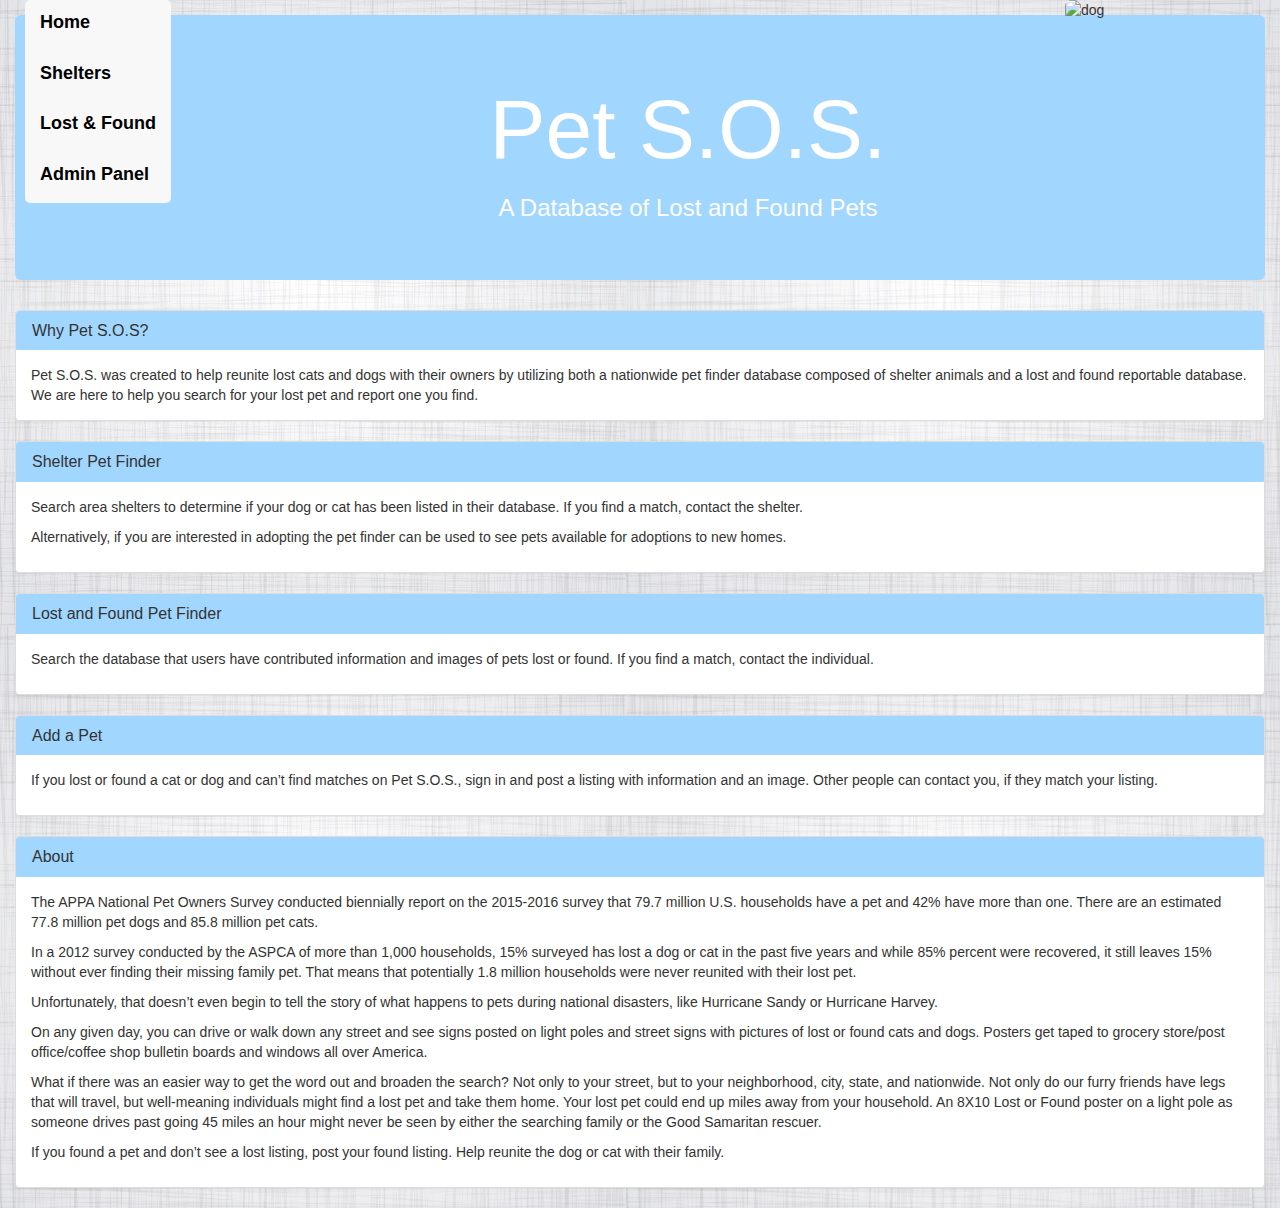
==== index.html @ 87d72e9a "updated html pages styles" ====
<!DOCTYPE html>
<html lang="en-us">

  <head>

    <meta charset="UTF-8">
    <title>PET S.O.S.</title>

    <!-- jQuery -->
    <script src="https://cdnjs.cloudflare.com/ajax/libs/jquery/3.2.1/jquery.min.js"></script>

    <!-- Bootstrap CDN-->
    <link rel="stylesheet" href="https://maxcdn.bootstrapcdn.com/bootstrap/3.3.7/css/bootstrap.min.css">
    <script src="https://maxcdn.bootstrapcdn.com/bootstrap/3.3.7/js/bootstrap.min.js"></script>
    <script src="https://cdn.jsdelivr.net/momentjs/2.12.0/moment.min.js"></script>

    <link rel="stylesheet" type="text/css" href="assets/CSS/style.css">
  </head>

  <body>

    <div class="container-fluid">

      <!-- Brand and toggle get grouped for better mobile display -->
        <div class="navbar-header">
        
      <!-- Collect the nav links, forms, and other content for toggling -->
            <ul class="nav navbar-default">
              <li><a href="index.html">Home</a></li>  
              <li><a href="FindAPet_Shelter.html">Shelters</a></li>
              <li><a href="Lost&Found.html">Lost &amp; Found</a></li>
              <li><a href="Admin.html">Admin Panel</a></li>
            </ul>
        </div>

        <img class="img-rounded" src="https://dq25e8j0im0tm.cloudfront.net/images/splash/Search_Tab_Dog_287x335-1.png" width="200" height="auto" alt="dog">

      <!-- Jumbotron Title -->
	    <div class="jumbotron">
	       <h1 class="text-center">Pet S.O.S.</h1>
	       <h3 class="text-center">A Database of Lost and Found Pets</h3>
	    </div>

      <div class="row">
        <div class="col-md-12">
          <div class="panel panel-default">
          <div class="panel-heading">
          <h1 class="panel-title">Why Pet S.O.S?</h1>
          </div>
            <div id="aboutUs" class="panel-body">
            Pet S.O.S. was created to help reunite lost cats and dogs with their owners by utilizing both a nationwide pet finder database composed of shelter animals and a lost and found reportable database.  We are here to help you search for your lost pet and report one you find.
            </div>
          </div>
        </div>
      </div>

      <div class="row">
        <div class="col-md-12">
          <div class="panel panel-default">
          <div class="panel-heading">
          <h1 class="panel-title"><a href="FindAPet_Shelter.html">Shelter Pet Finder</a></h1>
          </div>
            <div id="shelterFinder" class="panel-body">
            <p>Search area shelters to determine if your dog or cat has been listed in their database.  If you find a match, contact the shelter.</p>
            <p>Alternatively, if you are interested in adopting the pet finder can be used to see pets available for adoptions to new homes.</p>
            </div>
          </div>
        </div>
      </div>

      <div class="row">
        <div class="col-md-12">
          <div class="panel panel-default">
          <div class="panel-heading">
          <h1 class="panel-title"><a href="Lost&Found.html">Lost and Found Pet Finder</a></h1>
          </div>
            <div id="lostFound" class="panel-body">
             <p>Search the database that users have contributed information and images of pets lost or found.  If you find a match, contact the individual.</p>
            </div>
          </div>
        </div>
      </div>

      <div class="row">
        <div class="col-md-12">
          <div class="panel panel-default">
          <div class="panel-heading">
          <h1 class="panel-title"><a href="AddAPet.html">Add a Pet</a></h1>
          </div>
            <div id="addPet" class="panel-body">
             <p>If you lost or found a cat or dog and can’t find matches on Pet S.O.S., sign in and post a listing with information and an image.  Other people can contact you, if they match your listing.</p>
            </div>
          </div>
        </div>
      </div>

      <div class="row">
        <div class="col-md-12">
          <div class="panel panel-default">
          <div class="panel-heading">
          <h1 class="panel-title">About</h1>
          </div>
            <div id="addPet" class="panel-body">
             <p>The APPA National Pet Owners Survey conducted biennially report on the 2015-2016 survey that 79.7 million U.S. households have a pet and 42% have more than one. There are an estimated 77.8 million pet dogs and 85.8 million pet cats.</p>
             <p>In a 2012 survey conducted by the ASPCA of more than 1,000 households, 15% surveyed has lost a dog or cat in the past five years and while 85% percent were recovered, it still leaves 15% without ever finding their missing family pet. That means that potentially 1.8 million households were never reunited with their lost pet.</p>
             <p>Unfortunately, that doesn’t even begin to tell the story of what happens to pets during national disasters, like Hurricane Sandy or Hurricane Harvey.</p>  
             <p>On any given day, you can drive or walk down any street and see signs posted on light poles and street signs with pictures of lost or found cats and dogs.  Posters get taped to grocery store/post office/coffee shop bulletin boards and windows all over America.</p>  
             <p>What if there was an easier way to get the word out and broaden the search?  Not only to your street, but to your neighborhood, city, state, and nationwide.  Not only do our furry friends have legs that will travel, but well-meaning individuals might find a lost pet and take them home.  Your lost pet could end up miles away from your household.  An 8X10 Lost or Found poster on a light pole as someone drives past going 45 miles an hour might never be seen by either the searching family or the Good Samaritan rescuer.</p>
             <p>If you found a pet and don’t see a lost listing, post your found listing.  Help reunite the dog or cat with their family.</p> 
            </div>
          </div>
        </div>
      </div>
           
    </div> <!--end of Container-->

	<!-- Firebase Reference -->
	<script src="https://cdnjs.cloudflare.com/ajax/libs/jquery/3.2.1/jquery.min.js"></script>

	<!-- Firebase Javascript -->
    <script src="https://www.gstatic.com/firebasejs/4.3.0/firebase.js"></script>
    <!-- Custom Javascript -->
	<script src="javascript/app.js"></script>
</body>
</html>
---- assets/CSS/style.css ----
.nav>li>a {  
  padding-bottom: 15px;
  font-weight: bold;
  font-size: 18px;
}

.navbar-default{
  margin-left: 10px;
  border-radius: 5px;
}

.img-rounded{
  float: right;
}

.container-fluid {
  background-image: url("../../icons/grey-linen.jpg");
}

.panel-default>.panel-heading {
  background: #a1d6ff;
  border: 1px solid #a1d6ff;
}

a{
  color: #000000;
}

.jumbotron {
  background: #a1d6ff;
  color: white;
  margin-top: 15px;
}

.jumbotron h1 {
  font-size: 84px;
}

select {
  width: 100px;

}

option {
  text-align: center;
}

.btn-primary:hover {
  background: #ffb100;
  color: color: #000000;
  -webkit-transition: all 500ms ease;
  -moz-transition: all 500ms ease;
  -ms-transition: all 500ms ease;
  -o-transition: all 500ms ease;
  transition: all 500ms ease;
}


#date{
width: 100%;
}
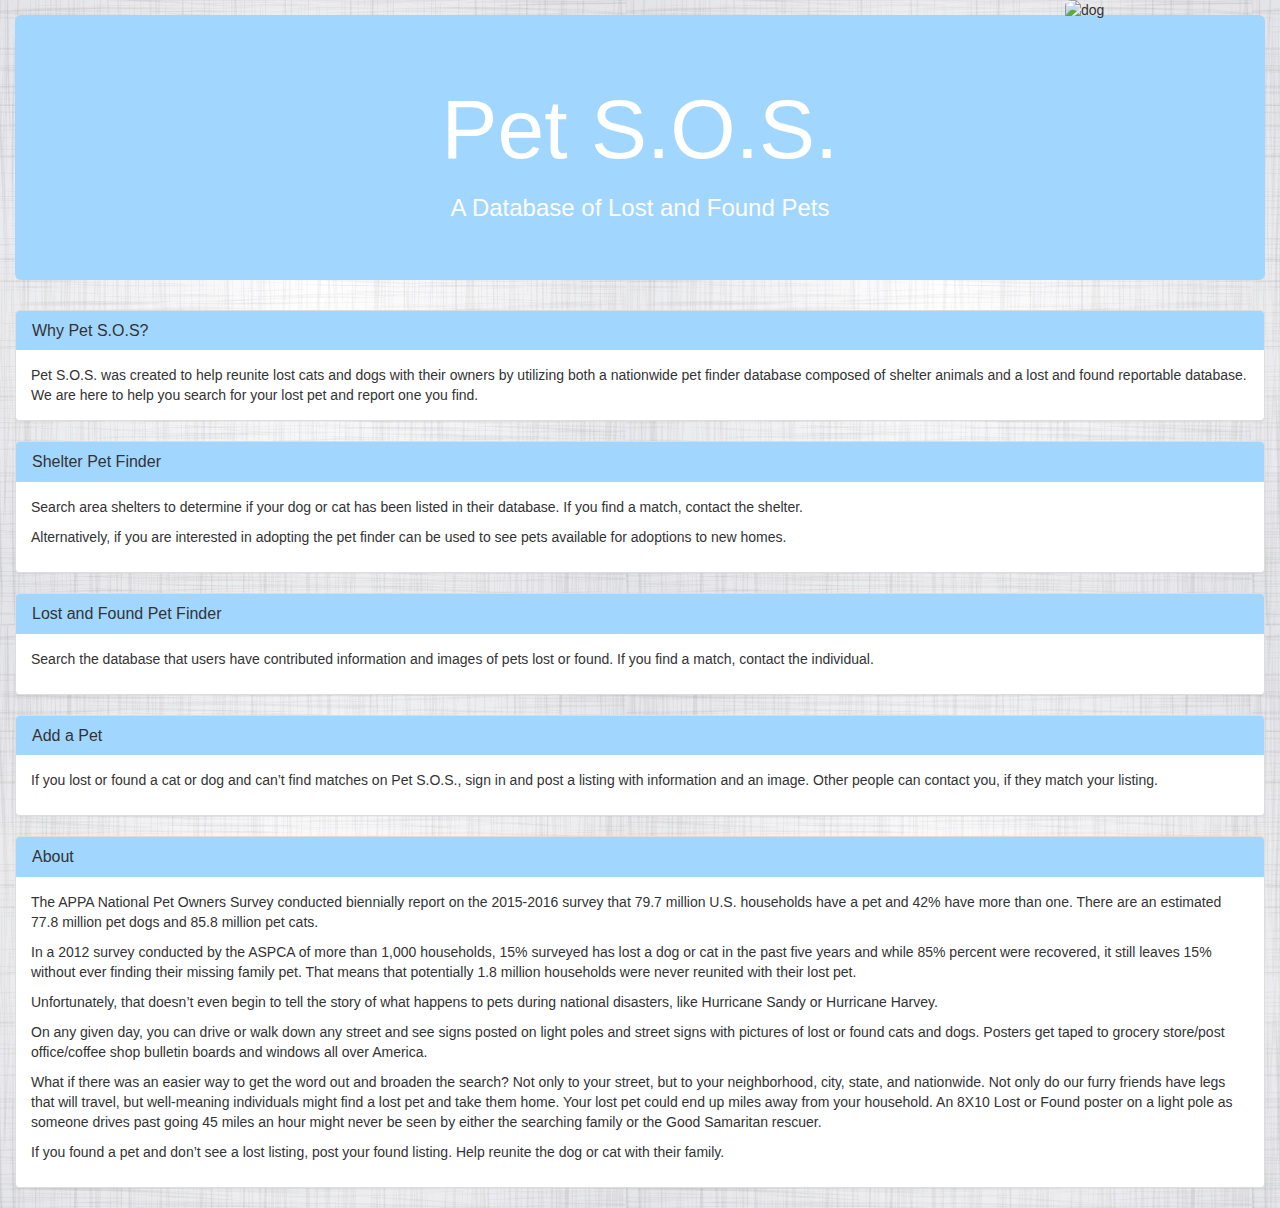
==== commit c1e1d46c: "updated javascript and dropdown" ====
--- a/index.html
+++ b/index.html
@@ -26,10 +26,6 @@
         
       <!-- Collect the nav links, forms, and other content for toggling -->
             <ul class="nav navbar-default">
-              <li><a href="index.html">Home</a></li>  
-              <li><a href="FindAPet_Shelter.html">Shelters</a></li>
-              <li><a href="Lost&Found.html">Lost &amp; Found</a></li>
-              <li><a href="Admin.html">Admin Panel</a></li>
             </ul>
         </div>
 
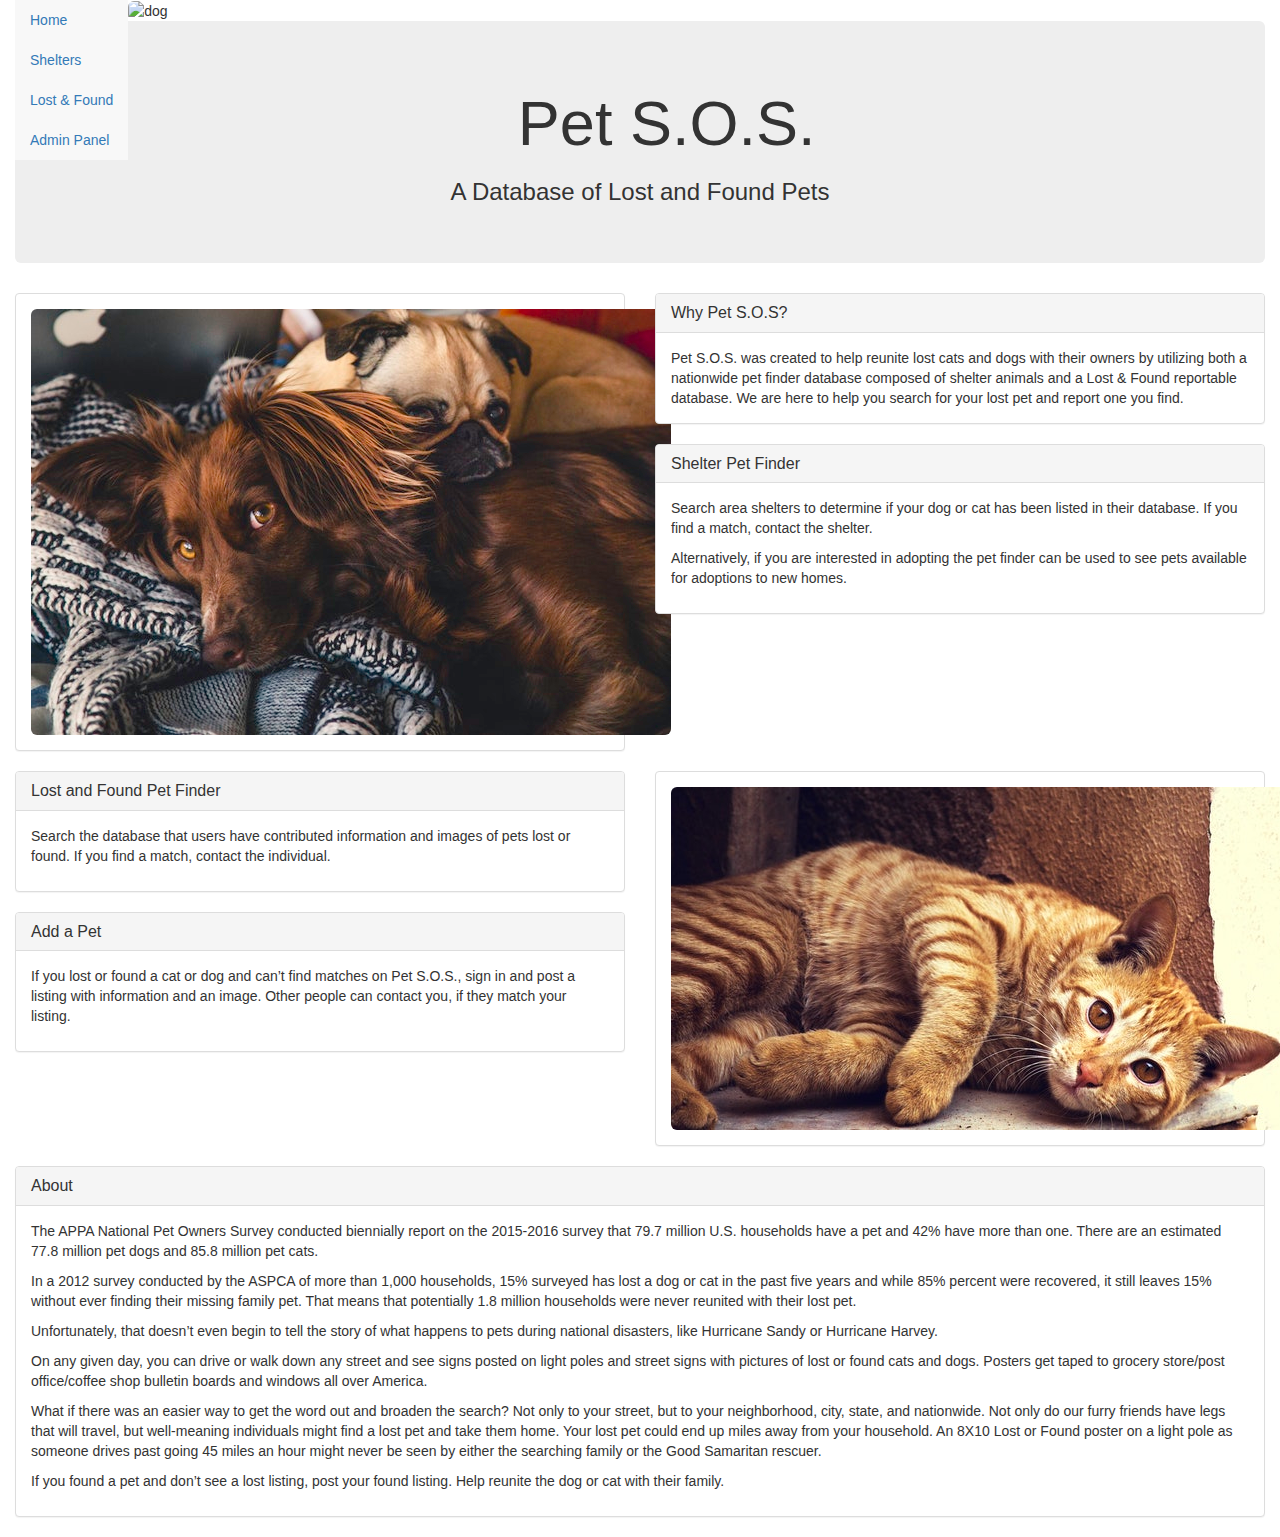
==== commit 44f9ac88: "added new styles and sass style sheet" ====
--- a/index.html
+++ b/index.html
@@ -14,7 +14,7 @@
     <script src="https://maxcdn.bootstrapcdn.com/bootstrap/3.3.7/js/bootstrap.min.js"></script>
     <script src="https://cdn.jsdelivr.net/momentjs/2.12.0/moment.min.js"></script>
 
-    <link rel="stylesheet" type="text/css" href="assets/CSS/style.css">
+    <link rel="stylesheet" type="text/css" href="assets/CSS/style.scss">
   </head>
 
   <body>
@@ -26,6 +26,10 @@
         
       <!-- Collect the nav links, forms, and other content for toggling -->
             <ul class="nav navbar-default">
+              <li><a href="index.html">Home</a></li>  
+              <li><a href="FindAPet_Shelter.html">Shelters</a></li>
+              <li><a href="Lost&Found.html">Lost &amp; Found</a></li>
+              <li><a href="Admin.html">Admin Panel</a></li>
             </ul>
         </div>
 
@@ -38,20 +42,26 @@
 	    </div>
 
       <div class="row">
-        <div class="col-md-12">
+        <div class="col-md-6">
+          <div class="panel panel-default">
+            <div class="panel-body">
+            <img class="img-rounded" id="dog" src="icons/dog_images/dog5.jpeg">
+            </div>
+          </div>
+        </div>
+
+        <div class="col-md-6">
           <div class="panel panel-default">
           <div class="panel-heading">
           <h1 class="panel-title">Why Pet S.O.S?</h1>
           </div>
             <div id="aboutUs" class="panel-body">
-            Pet S.O.S. was created to help reunite lost cats and dogs with their owners by utilizing both a nationwide pet finder database composed of shelter animals and a lost and found reportable database.  We are here to help you search for your lost pet and report one you find.
+            Pet S.O.S. was created to help reunite lost cats and dogs with their owners by utilizing both a nationwide pet finder database composed of shelter animals and a Lost & Found reportable database.  We are here to help you search for your lost pet and report one you find.
             </div>
           </div>
         </div>
-      </div>
 
-      <div class="row">
-        <div class="col-md-12">
+        <div class="col-md-6">
           <div class="panel panel-default">
           <div class="panel-heading">
           <h1 class="panel-title"><a href="FindAPet_Shelter.html">Shelter Pet Finder</a></h1>
@@ -65,7 +75,7 @@
       </div>
 
       <div class="row">
-        <div class="col-md-12">
+        <div class="col-md-6">
           <div class="panel panel-default">
           <div class="panel-heading">
           <h1 class="panel-title"><a href="Lost&Found.html">Lost and Found Pet Finder</a></h1>
@@ -74,17 +84,20 @@
              <p>Search the database that users have contributed information and images of pets lost or found.  If you find a match, contact the individual.</p>
             </div>
           </div>
-        </div>
-      </div>
-
-      <div class="row">
-        <div class="col-md-12">
           <div class="panel panel-default">
           <div class="panel-heading">
           <h1 class="panel-title"><a href="AddAPet.html">Add a Pet</a></h1>
           </div>
             <div id="addPet" class="panel-body">
              <p>If you lost or found a cat or dog and can’t find matches on Pet S.O.S., sign in and post a listing with information and an image.  Other people can contact you, if they match your listing.</p>
+            </div>
+          </div>
+        </div>
+        
+        <div class="col-md-6">
+          <div class="panel panel-default">
+            <div class="panel-body">
+            <img class="img-rounded" id="cat" src="icons/cat_images/cat6.jpg">
             </div>
           </div>
         </div>
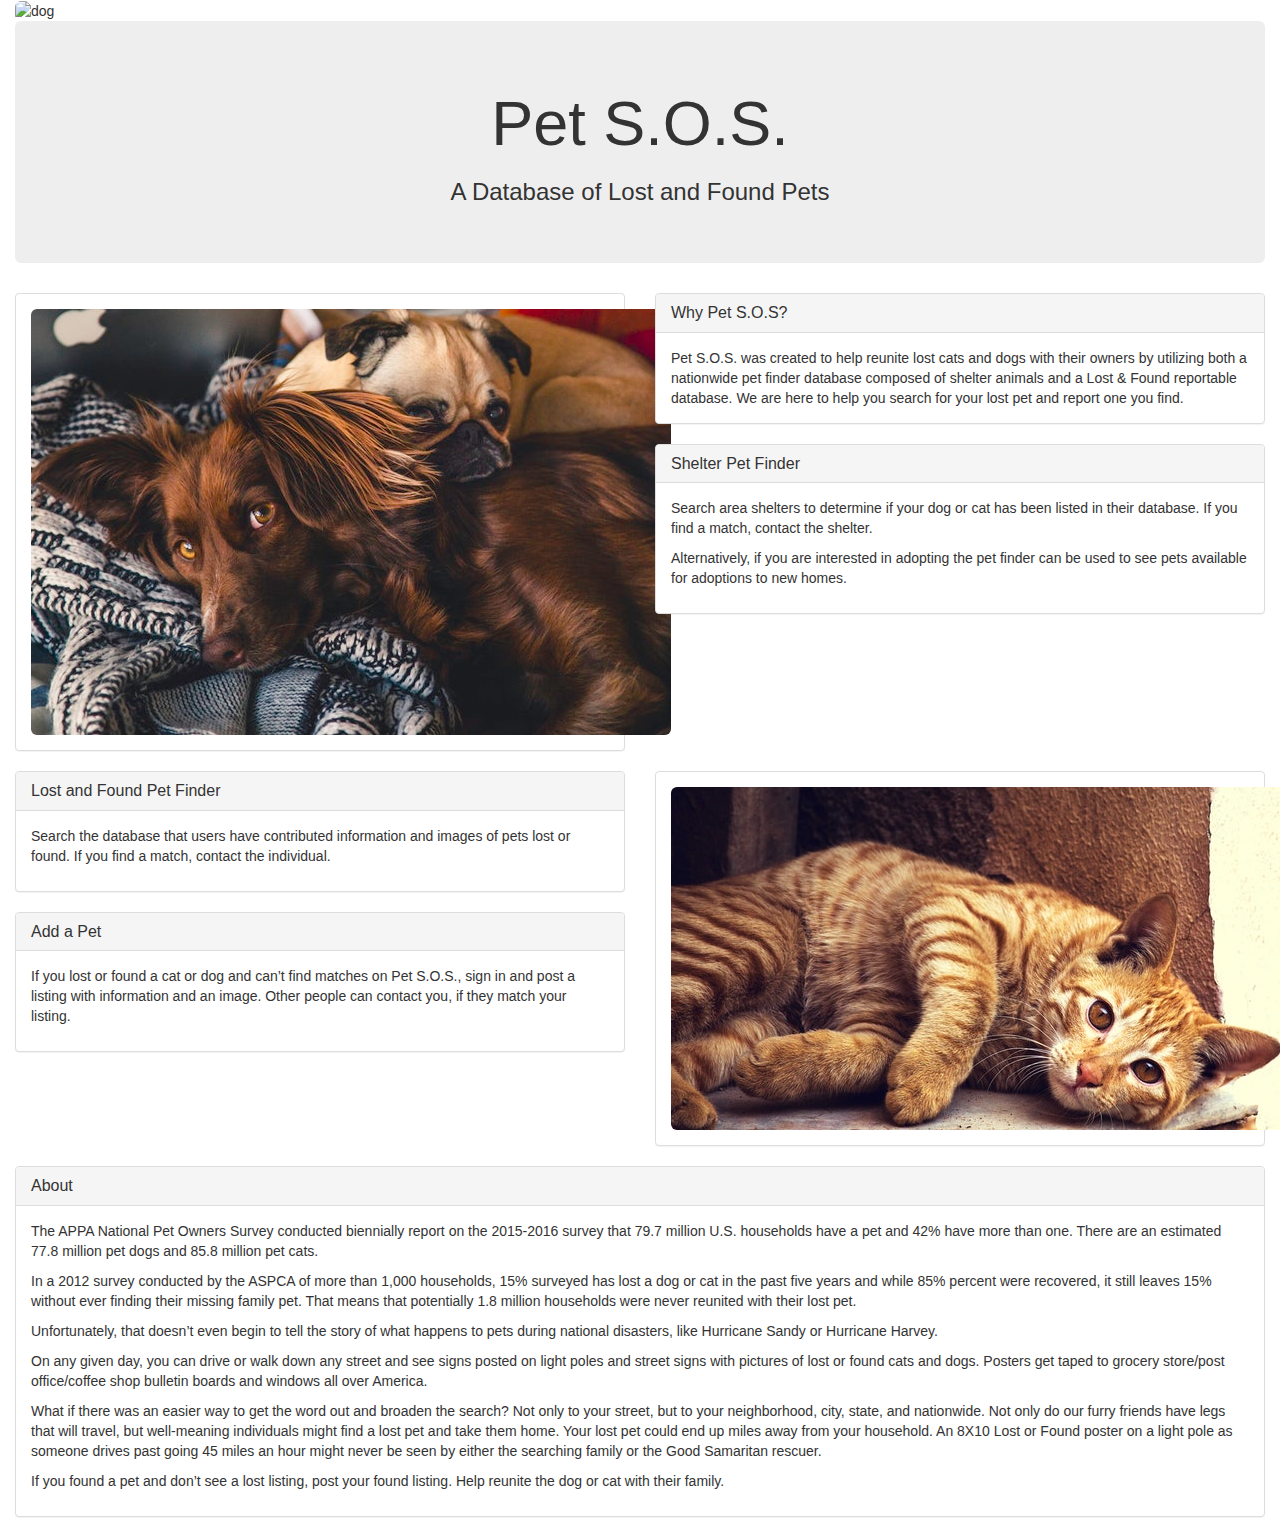
==== commit be61e753: "Merge branch 'master' into newsass-style" ====
--- a/index.html
+++ b/index.html
@@ -26,10 +26,6 @@
         
       <!-- Collect the nav links, forms, and other content for toggling -->
             <ul class="nav navbar-default">
-              <li><a href="index.html">Home</a></li>  
-              <li><a href="FindAPet_Shelter.html">Shelters</a></li>
-              <li><a href="Lost&Found.html">Lost &amp; Found</a></li>
-              <li><a href="Admin.html">Admin Panel</a></li>
             </ul>
         </div>
 
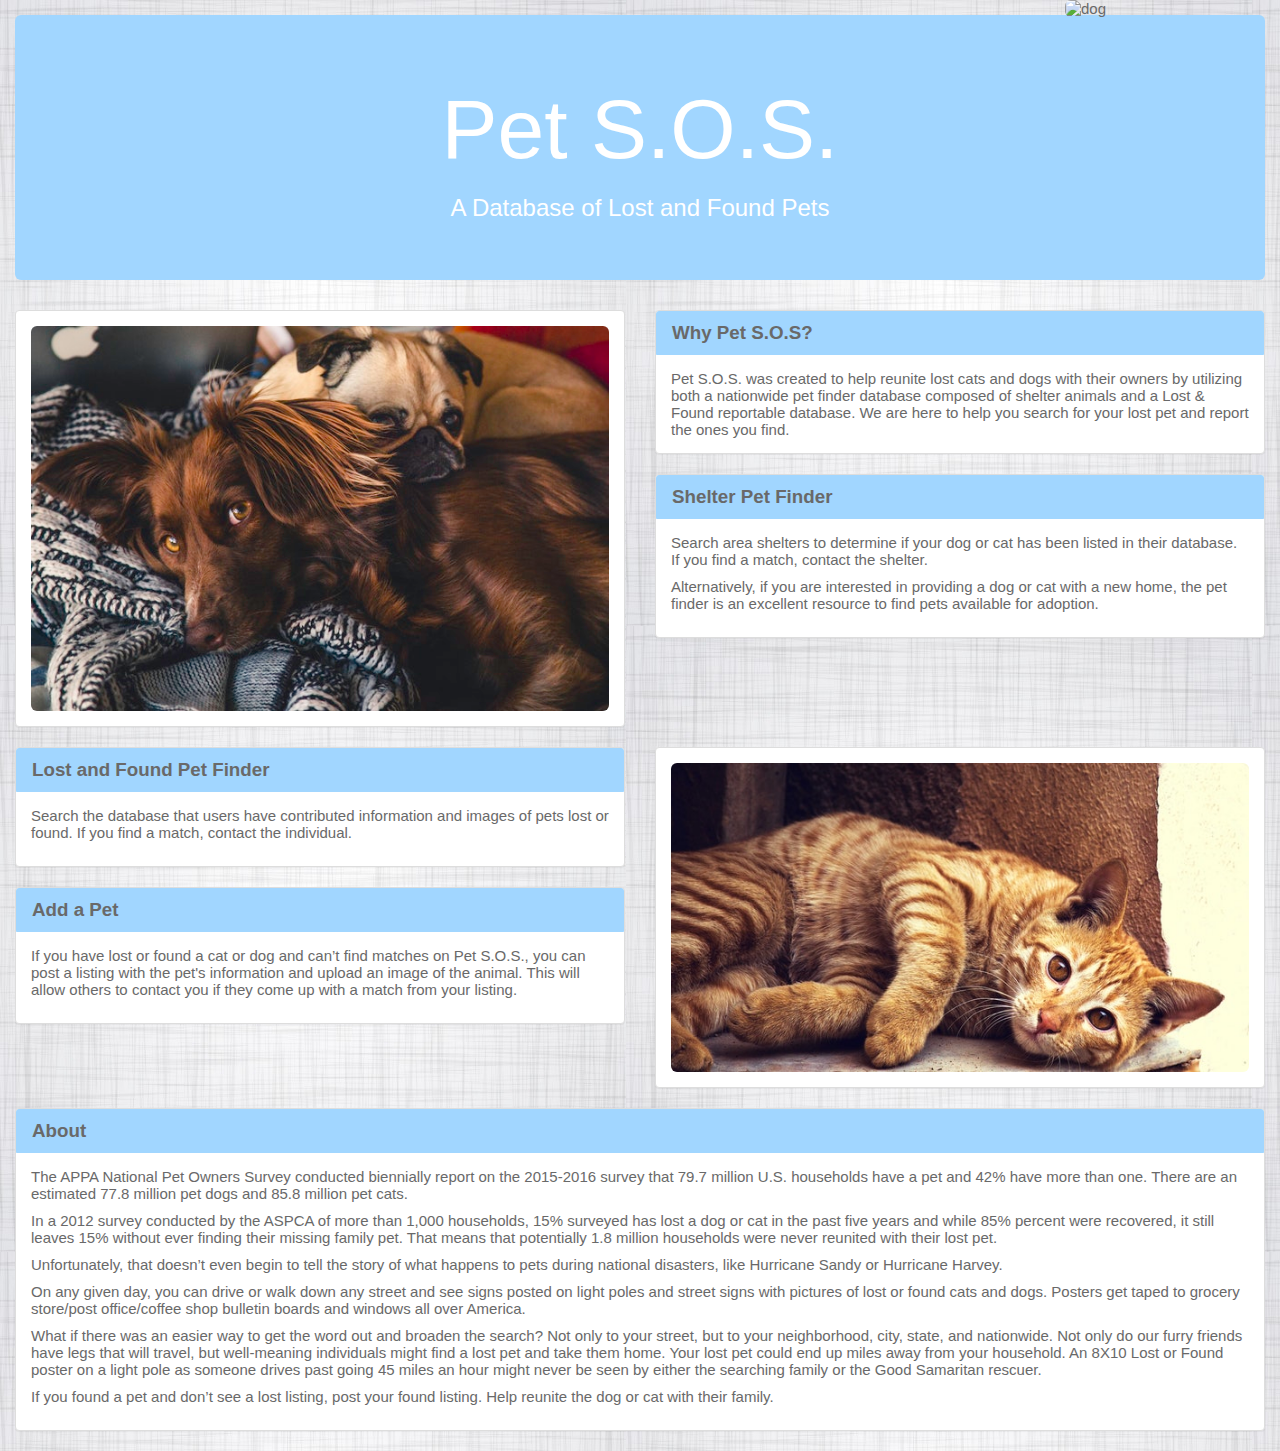
==== commit acd9ffa5: "created scss file and converted all sass styling to css" ====
--- a/index.html
+++ b/index.html
@@ -14,7 +14,7 @@
     <script src="https://maxcdn.bootstrapcdn.com/bootstrap/3.3.7/js/bootstrap.min.js"></script>
     <script src="https://cdn.jsdelivr.net/momentjs/2.12.0/moment.min.js"></script>
 
-    <link rel="stylesheet" type="text/css" href="assets/CSS/style.scss">
+    <link rel="stylesheet" type="text/css" href="assets/CSS/output.css">
   </head>
 
   <body>
@@ -52,7 +52,7 @@
           <h1 class="panel-title">Why Pet S.O.S?</h1>
           </div>
             <div id="aboutUs" class="panel-body">
-            Pet S.O.S. was created to help reunite lost cats and dogs with their owners by utilizing both a nationwide pet finder database composed of shelter animals and a Lost & Found reportable database.  We are here to help you search for your lost pet and report one you find.
+            Pet S.O.S. was created to help reunite lost cats and dogs with their owners by utilizing both a nationwide pet finder database composed of shelter animals and a Lost & Found reportable database.  We are here to help you search for your lost pet and report the ones you find.
             </div>
           </div>
         </div>
@@ -64,7 +64,7 @@
           </div>
             <div id="shelterFinder" class="panel-body">
             <p>Search area shelters to determine if your dog or cat has been listed in their database.  If you find a match, contact the shelter.</p>
-            <p>Alternatively, if you are interested in adopting the pet finder can be used to see pets available for adoptions to new homes.</p>
+            <p>Alternatively, if you are interested in providing a dog or cat with a new home, the pet finder is an excellent resource to find pets available for adoption.</p>
             </div>
           </div>
         </div>
@@ -84,8 +84,8 @@
           <div class="panel-heading">
           <h1 class="panel-title"><a href="AddAPet.html">Add a Pet</a></h1>
           </div>
-            <div id="addPet" class="panel-body">
-             <p>If you lost or found a cat or dog and can’t find matches on Pet S.O.S., sign in and post a listing with information and an image.  Other people can contact you, if they match your listing.</p>
+            <div class="panel-body">
+             <p>If you have lost or found a cat or dog and can’t find matches on Pet S.O.S., you can post a listing with the pet's information and upload an image of the animal.  This will allow others to contact you if they come up with a match from your listing.</p>
             </div>
           </div>
         </div>
@@ -105,7 +105,7 @@
           <div class="panel-heading">
           <h1 class="panel-title">About</h1>
           </div>
-            <div id="addPet" class="panel-body">
+            <div class="panel-body">
              <p>The APPA National Pet Owners Survey conducted biennially report on the 2015-2016 survey that 79.7 million U.S. households have a pet and 42% have more than one. There are an estimated 77.8 million pet dogs and 85.8 million pet cats.</p>
              <p>In a 2012 survey conducted by the ASPCA of more than 1,000 households, 15% surveyed has lost a dog or cat in the past five years and while 85% percent were recovered, it still leaves 15% without ever finding their missing family pet. That means that potentially 1.8 million households were never reunited with their lost pet.</p>
              <p>Unfortunately, that doesn’t even begin to tell the story of what happens to pets during national disasters, like Hurricane Sandy or Hurricane Harvey.</p>  
--- a/assets/CSS/output.css
+++ b/assets/CSS/output.css
@@ -0,0 +1,83 @@
+body {
+  font: 150% Helvetica, sans-serif;
+  color: #696969; }
+
+.panel-title {
+  font: 125% Helvetica, sans-serif;
+  font-weight: 600;
+  color: #696969; }
+
+.nav > li > a {
+  padding-bottom: 15px;
+  font-weight: bold;
+  font-size: 18px;
+  color: #696969; }
+
+.jumbotron {
+  background: #a1d6ff;
+  color: white;
+  margin-top: 15px; }
+
+.jumbotron h1 {
+  font-size: 84px; }
+  @media screen and (max-width: 830px) {
+    .jumbotron h1 {
+      font-size: 55px; } }
+
+.navbar-default {
+  margin-left: 10px;
+  border-radius: 5px; }
+
+.img-rounded {
+  float: right; }
+
+.container-fluid {
+  background-image: url("../../icons/grey-linen.jpg"); }
+
+.panel-default > .panel-heading {
+  background: #a1d6ff;
+  border: 1px solid #a1d6ff; }
+
+a {
+  color: #000000; }
+
+.delete {
+  width: 20px;
+  height: 20px; }
+
+.callback p {
+  margin-left: 200px;
+  font-size: 16px; }
+
+.callback img {
+  float: left;
+  display: inline-block;
+  vertical-align: middle;
+  margin-right: 15px;
+  width: 200px;
+  height: auto;
+  border-radius: 10%; }
+
+.callback {
+  margin-left: 5%;
+  margin-top: 15px;
+  display: inline-block;
+  align-items: middle; }
+
+.label-primary {
+  margin-right: 15px;
+  margin-top: 20px; }
+
+#dog {
+  width: 100%;
+  height: auto; }
+
+#cat {
+  width: 100%;
+  height: auto; }
+
+td img {
+  width: 125px;
+  border-radius: 15%; }
+
+/*# sourceMappingURL=output.css.map */
